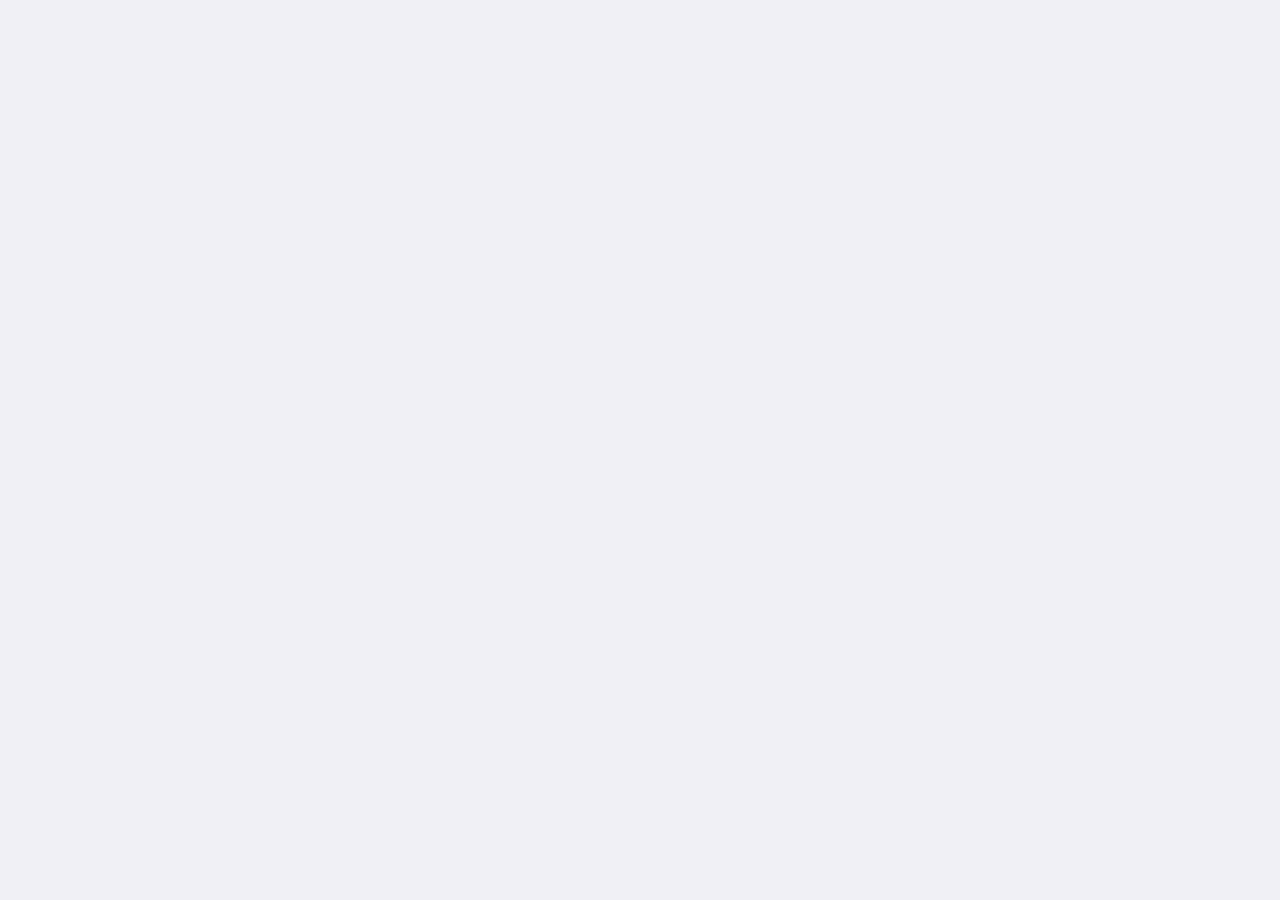
==== www/index.html @ 2f820b58 "Add GitHub source link in controls header" ====
<!DOCTYPE html>
<html lang="en">
<head>
    <meta charset="utf-8">
    <meta name="viewport" content="width=device-width, initial-scale=1">
    <title>Rhuidean Studio</title>
    <link rel="icon" href="favicon.svg" type="image/svg+xml">
    <link rel="stylesheet" href="style.css">
</head>
<body>
    <div id="app">
        <canvas id="canvas"></canvas>
        <canvas id="bloom-canvas"></canvas>
        <div id="controls">
            <button id="controls-toggle" aria-label="Toggle controls">&#9660;</button>
            <h1>
                <img src="favicon.svg" alt="" width="24" height="24" style="vertical-align: middle; margin-right: 6px;">Rhuidean Studio
                <a href="https://github.com/theherk/rhuidean-studio" target="_blank" rel="noopener" aria-label="Source on GitHub" class="github-link">
                    <svg width="18" height="18" viewBox="0 0 16 16" fill="currentColor"><path d="M8 0C3.58 0 0 3.58 0 8c0 3.54 2.29 6.53 5.47 7.59.4.07.55-.17.55-.38 0-.19-.01-.82-.01-1.49-2.01.37-2.53-.49-2.69-.94-.09-.23-.48-.94-.82-1.13-.28-.15-.68-.52-.01-.53.63-.01 1.08.58 1.23.82.72 1.21 1.87.87 2.33.66.07-.52.28-.87.51-1.07-1.78-.2-3.64-.89-3.64-3.95 0-.87.31-1.59.82-2.15-.08-.2-.36-1.02.08-2.12 0 0 .67-.21 2.2.82.64-.18 1.32-.27 2-.27s1.36.09 2 .27c1.53-1.04 2.2-.82 2.2-.82.44 1.1.16 1.92.08 2.12.51.56.82 1.27.82 2.15 0 3.07-1.87 3.75-3.65 3.95.29.25.54.73.54 1.48 0 1.07-.01 1.93-.01 2.2 0 .21.15.46.55.38A8.01 8.01 0 0016 8c0-4.42-3.58-8-8-8z"/></svg>
                </a>
            </h1>

            <div class="control-group" title="Velocity ratio between inner and outer orbits; controls the polyrhythmic convergence pattern">
                <label for="ratio">Ratio</label>
                <select id="ratio"></select>
            </div>

            <div class="control-group" id="custom-ratio-group" style="display:none">
                <label>Custom</label>
                <div class="inline">
                    <input type="number" id="custom-p" min="1" max="99" value="3">
                    <span>/</span>
                    <input type="number" id="custom-q" min="1" max="99" value="2">
                    <span id="custom-name"></span>
                </div>
            </div>

            <div class="control-group" title="Number of concentric orbiting circles">
                <label for="orbits">Orbits: <span id="orbits-val">12</span></label>
                <input type="range" id="orbits" min="4" max="32" value="12">
            </div>

            <div class="control-group" title="How speeds are distributed between inner and outer orbits">
                <label for="velocity-mode">Velocity</label>
                <select id="velocity-mode">
                    <option value="linear" title="Evenly spaced speeds between inner and outer">Linear</option>
                    <option value="geometric" title="Exponentially spaced speeds">Geometric</option>
                    <option value="inverse_square" title="Kepler-like: faster orbits closer to center">Inverse-Square</option>
                    <option value="harmonic_series" title="Speeds follow the harmonic series 1/n">Harmonic Series</option>
                    <option value="integer_harmonic" title="Speeds rounded to integer multiples of the base">Integer Harmonic</option>
                </select>
            </div>

            <div class="control-group" title="Pitch mapping system; determines the frequency each orbit plays on crossing">
                <label for="tuning">Tuning</label>
                <select id="tuning">
                    <option value="overtone" title="Frequencies are integer multiples of the base">Overtone Series</option>
                    <option value="equal_temperament" title="Octave divided into N equal semitones">Equal Temperament</option>
                    <option value="just_intonation" title="Frequencies from pure whole-number ratios">Just Intonation</option>
                    <option value="pythagorean" title="Frequencies from stacked perfect fifths (3/2)">Pythagorean</option>
                </select>
            </div>

            <div class="control-group" title="Oscillator shape; affects the timbre of triggered tones">
                <label for="waveform">Waveform</label>
                <select id="waveform">
                    <option value="sine">Sine</option>
                    <option value="triangle">Triangle</option>
                    <option value="square">Square</option>
                    <option value="sawtooth">Sawtooth</option>
                </select>
            </div>

            <div class="control-group" title="Number of reference lines; orbits trigger on each crossing">
                <label for="subdivisions">Subdivisions: <span id="subdivisions-val">1</span></label>
                <input type="range" id="subdivisions" min="1" max="12" value="1">
            </div>

            <div class="control-group" title="Simulation speed multiplier; negative values reverse direction">
                <label for="speed">Speed: <span id="speed-val">1.0</span>x</label>
                <input type="range" id="speed" min="-5" max="5" step="0.1" value="1">
            </div>

            <div class="control-group" title="Root frequency in Hz; all orbit pitches are derived from this">
                <label for="base-freq">Base: <span id="freq-val">220</span> Hz</label>
                <input type="range" id="base-freq" min="55" max="880" step="1" value="220">
            </div>

            <div class="buttons">
                <button id="btn-start">Start</button>
                <button id="btn-stop" disabled>Stop</button>
                <button id="btn-reset" title="Reset orbit positions to start">Reset</button>
                <button id="btn-defaults" title="Restore all controls to default values">Defaults</button>
            </div>

            <details class="advanced-section">
                <summary>Advanced Audio</summary>

                <div class="control-group" title="Low-pass filter with resonant sweep on each trigger">
                    <label>
                        <input type="checkbox" id="filter-enabled"> Filter Envelope
                    </label>
                </div>

                <div class="control-group" title="Filter cutoff target frequency in Hz">
                    <label for="filter-cutoff">Cutoff: <span id="cutoff-val">4000</span> Hz</label>
                    <input type="range" id="filter-cutoff" min="200" max="12000" step="100" value="4000">
                </div>

                <div class="control-group" title="Filter resonance peak intensity">
                    <label for="filter-resonance">Resonance: <span id="resonance-val">2.0</span></label>
                    <input type="range" id="filter-resonance" min="0.1" max="20" step="0.1" value="2">
                </div>

                <div class="control-group" title="Feedback delay mix level">
                    <label for="delay-wet">Delay: <span id="delay-wet-val">0%</span></label>
                    <input type="range" id="delay-wet" min="0" max="1" step="0.01" value="0">
                </div>

                <div class="control-group" title="Delay time between echoes in seconds">
                    <label for="delay-time">Delay Time: <span id="delay-time-val">0.30</span>s</label>
                    <input type="range" id="delay-time" min="0.05" max="1.5" step="0.01" value="0.3">
                </div>

                <div class="control-group" title="How much signal feeds back into the delay line">
                    <label for="delay-feedback">Feedback: <span id="delay-fb-val">40%</span></label>
                    <input type="range" id="delay-feedback" min="0" max="0.95" step="0.01" value="0.4">
                </div>

                <div class="control-group" title="Spread orbits across the stereo field (inner=left, outer=right)">
                    <label>
                        <input type="checkbox" id="stereo-enabled"> Stereo Panning
                    </label>
                </div>

                <div class="control-group" title="Random pitch variation per orbit in cents">
                    <label for="detune">Detune: <span id="detune-val">0</span> cents</label>
                    <input type="range" id="detune" min="0" max="50" step="1" value="0">
                </div>

                <div class="control-group" title="Trigger a chord interval derived from the selected ratio on each crossing">
                    <label>
                        <input type="checkbox" id="chord-enabled"> Chord Mode
                    </label>
                </div>
            </details>

            <details class="advanced-section">
                <summary>Advanced Visual</summary>

                <div class="control-group" title="Draw connecting lines between orbits on convergence events">
                    <label>
                        <input type="checkbox" id="convergence-lines"> Convergence Lines
                    </label>
                </div>

                <div class="control-group" title="Persistent fading trails that accumulate into spirograph patterns">
                    <label>
                        <input type="checkbox" id="spiral-trails"> Spiral Trails
                    </label>
                </div>

                <div class="control-group" title="How the traced point is computed between orbits">
                    <label for="spiral-mode">Spiral Mode</label>
                    <select id="spiral-mode">
                        <option value="epitrochoid" title="Single trace from inner+outer orbit angles, like a spirograph pen">Epitrochoid</option>
                        <option value="adjacent" title="One trace per adjacent orbit pair">Adjacent</option>
                        <option value="star" title="Traces from inner orbit to evenly spaced outer orbits">Star</option>
                        <option value="lissajous" title="Traces from mirrored orbit pairs (inner/outer, 2nd/2nd-last, etc.)">Lissajous</option>
                    </select>
                </div>

                <div class="control-group" title="Controls the blend position between the two reference points">
                    <label for="spiral-blend">Blend: <span id="spiral-blend-val">50%</span></label>
                    <input type="range" id="spiral-blend" min="0" max="100" step="1" value="50">
                </div>

                <div class="control-group" title="Color palette for the visualization">
                    <label for="theme">Theme</label>
                    <select id="theme">
                        <option value="default">Default</option>
                        <option value="warm">Warm</option>
                        <option value="cool">Cool</option>
                        <option value="mono">Monochrome</option>
                        <option value="high_contrast">High Contrast</option>
                    </select>
                </div>

                <div class="control-group" title="Add a soft glow bloom effect over the visualization">
                    <label>
                        <input type="checkbox" id="bloom-enabled"> Bloom / Glow
                    </label>
                </div>

                <div class="control-group" title="Intensity of the bloom glow effect">
                    <label for="bloom-intensity">Bloom: <span id="bloom-val">50%</span></label>
                    <input type="range" id="bloom-intensity" min="0" max="100" step="1" value="50">
                </div>
            </details>
        </div>
    </div>
    <script type="module" src="main.js"></script>
</body>
</html>
---- www/style.css ----
* {
    margin: 0;
    padding: 0;
    box-sizing: border-box;
}

:root {
    --bg: rgb(10, 10, 15);
    --panel-bg: rgba(20, 20, 30, 0.95);
    --text: #ccc;
    --text-muted: #888;
    --text-bright: #eee;
    --border: rgba(255, 255, 255, 0.06);
    --input-bg: rgba(255, 255, 255, 0.06);
    --input-border: rgba(255, 255, 255, 0.1);
    --input-focus: rgba(255, 255, 255, 0.25);
    --btn-bg: rgba(255, 255, 255, 0.08);
    --btn-hover: rgba(255, 255, 255, 0.15);
    --btn-border: rgba(255, 255, 255, 0.12);
    --thumb: #aaa;
    --range-bg: rgba(255, 255, 255, 0.08);
    --optgroup-color: #999;
    --option-color: #ddd;
    --custom-name: #8a8;
    --inline-span: #666;
    --adv-label: #bbb;
    --accent: #888;
    color-scheme: dark;
}

@media (prefers-color-scheme: light) {
    :root {
        --bg: rgb(240, 240, 245);
        --panel-bg: rgba(245, 245, 250, 0.97);
        --text: #333;
        --text-muted: #777;
        --text-bright: #111;
        --border: rgba(0, 0, 0, 0.1);
        --input-bg: rgba(0, 0, 0, 0.04);
        --input-border: rgba(0, 0, 0, 0.15);
        --input-focus: rgba(0, 0, 0, 0.3);
        --btn-bg: rgba(0, 0, 0, 0.06);
        --btn-hover: rgba(0, 0, 0, 0.12);
        --btn-border: rgba(0, 0, 0, 0.15);
        --thumb: #666;
        --range-bg: rgba(0, 0, 0, 0.1);
        --optgroup-color: #555;
        --option-color: #333;
        --custom-name: #4a7a4a;
        --inline-span: #999;
        --adv-label: #555;
        --accent: #666;
        color-scheme: light;
    }
}

body {
    background: var(--bg);
    color: var(--text);
    font-family: "SF Mono", "Fira Code", "Cascadia Code", monospace;
    font-size: 13px;
    overflow: hidden;
    height: 100vh;
    height: 100dvh;
    width: 100vw;
}

#app {
    display: flex;
    height: 100vh;
    height: 100dvh;
    width: 100vw;
    position: relative;
}

#canvas {
    flex: 1;
    display: block;
    width: 100%;
    height: 100%;
}

#bloom-canvas {
    position: absolute;
    top: 0;
    left: 0;
    pointer-events: none;
    filter: blur(12px);
    opacity: 0;
    mix-blend-mode: screen;
    display: none;
}

#controls {
    width: 280px;
    min-width: 280px;
    padding: 20px;
    background: var(--panel-bg);
    border-left: 1px solid var(--border);
    overflow-y: auto;
    display: flex;
    flex-direction: column;
    gap: 14px;
}

#controls-toggle {
    display: none;
}

h1 {
    font-size: 16px;
    font-weight: 600;
    color: var(--text-bright);
    letter-spacing: 0.1em;
    margin-bottom: 4px;
    display: flex;
    align-items: center;
}

.github-link {
    margin-left: auto;
    color: var(--text-muted);
    display: flex;
    transition: color 0.15s;
}

.github-link:hover {
    color: var(--text-bright);
}

.control-group {
    display: flex;
    flex-direction: column;
    gap: 4px;
}

label {
    font-size: 11px;
    text-transform: uppercase;
    letter-spacing: 0.08em;
    color: var(--text-muted);
}

select,
input[type="number"] {
    background: var(--input-bg);
    color: var(--text);
    border: 1px solid var(--input-border);
    border-radius: 4px;
    padding: 6px 8px;
    font-family: inherit;
    font-size: 12px;
    outline: none;
}

select:focus,
input[type="number"]:focus {
    border-color: var(--input-focus);
}

input[type="range"] {
    -webkit-appearance: none;
    appearance: none;
    background: var(--range-bg);
    height: 4px;
    border-radius: 2px;
    outline: none;
}

input[type="range"]::-webkit-slider-thumb {
    -webkit-appearance: none;
    appearance: none;
    width: 14px;
    height: 14px;
    border-radius: 50%;
    background: var(--thumb);
    cursor: pointer;
}

.inline {
    display: flex;
    align-items: center;
    gap: 6px;
}

.inline input[type="number"] {
    width: 50px;
}

.inline span {
    color: var(--inline-span);
    font-size: 12px;
}

#custom-name {
    color: var(--custom-name);
    font-size: 11px;
    font-style: italic;
}

.buttons {
    display: flex;
    gap: 8px;
    margin-top: 6px;
    flex-wrap: wrap;
}

button {
    flex: 1;
    padding: 8px 0;
    background: var(--btn-bg);
    color: var(--text);
    border: 1px solid var(--btn-border);
    border-radius: 4px;
    font-family: inherit;
    font-size: 12px;
    cursor: pointer;
    transition: background 0.15s;
    min-width: 60px;
}

button:hover:not(:disabled) {
    background: var(--btn-hover);
}

button:disabled {
    opacity: 0.3;
    cursor: default;
}

optgroup {
    font-style: normal;
    font-weight: 600;
    color: var(--optgroup-color);
}

option {
    font-weight: 400;
    color: var(--option-color);
    padding: 2px 4px;
}

.advanced-section {
    border: 1px solid var(--border);
    border-radius: 4px;
    padding: 0;
}

.advanced-section summary {
    font-size: 11px;
    text-transform: uppercase;
    letter-spacing: 0.08em;
    color: var(--text-muted);
    cursor: pointer;
    padding: 8px 10px;
    user-select: none;
}

.advanced-section summary:hover {
    color: var(--text);
}

.advanced-section[open] summary {
    border-bottom: 1px solid var(--border);
    margin-bottom: 10px;
}

.advanced-section[open] {
    padding: 0 10px 10px;
}

.advanced-section .control-group {
    margin-bottom: 10px;
}

.advanced-section .control-group:last-child {
    margin-bottom: 0;
}

input[type="checkbox"] {
    accent-color: var(--accent);
    vertical-align: middle;
    margin-right: 4px;
}

.advanced-section label {
    text-transform: none;
    font-size: 12px;
    color: var(--adv-label);
    letter-spacing: normal;
}

@media (max-width: 720px) {
    #app {
        flex-direction: column;
    }

    #canvas {
        flex: 1;
        min-height: 0;
    }

    #bloom-canvas {
        width: 100% !important;
        height: var(--canvas-height, 50vh) !important;
    }

    #controls {
        width: 100%;
        min-width: unset;
        max-height: 45dvh;
        border-left: none;
        border-top: 1px solid var(--border);
        padding: 14px 16px;
        gap: 12px;
        overflow-y: auto;
        -webkit-overflow-scrolling: touch;
    }

    #controls.collapsed {
        max-height: 44px;
        overflow: hidden;
        padding-bottom: 0;
    }

    #controls-toggle {
        display: block;
        position: absolute;
        top: 0;
        right: 0;
        background: none;
        border: none;
        color: var(--text-muted);
        font-size: 18px;
        padding: 8px 12px;
        min-width: unset;
        flex: none;
        z-index: 1;
    }

    #controls-toggle:hover {
        color: var(--text);
    }

    h1 {
        font-size: 14px;
        position: relative;
    }

    input[type="range"]::-webkit-slider-thumb {
        width: 20px;
        height: 20px;
    }

    input[type="range"] {
        height: 6px;
    }

    select,
    input[type="number"] {
        padding: 8px 10px;
        font-size: 14px;
    }

    button {
        padding: 10px 0;
        font-size: 13px;
    }

    .buttons {
        gap: 6px;
    }
}
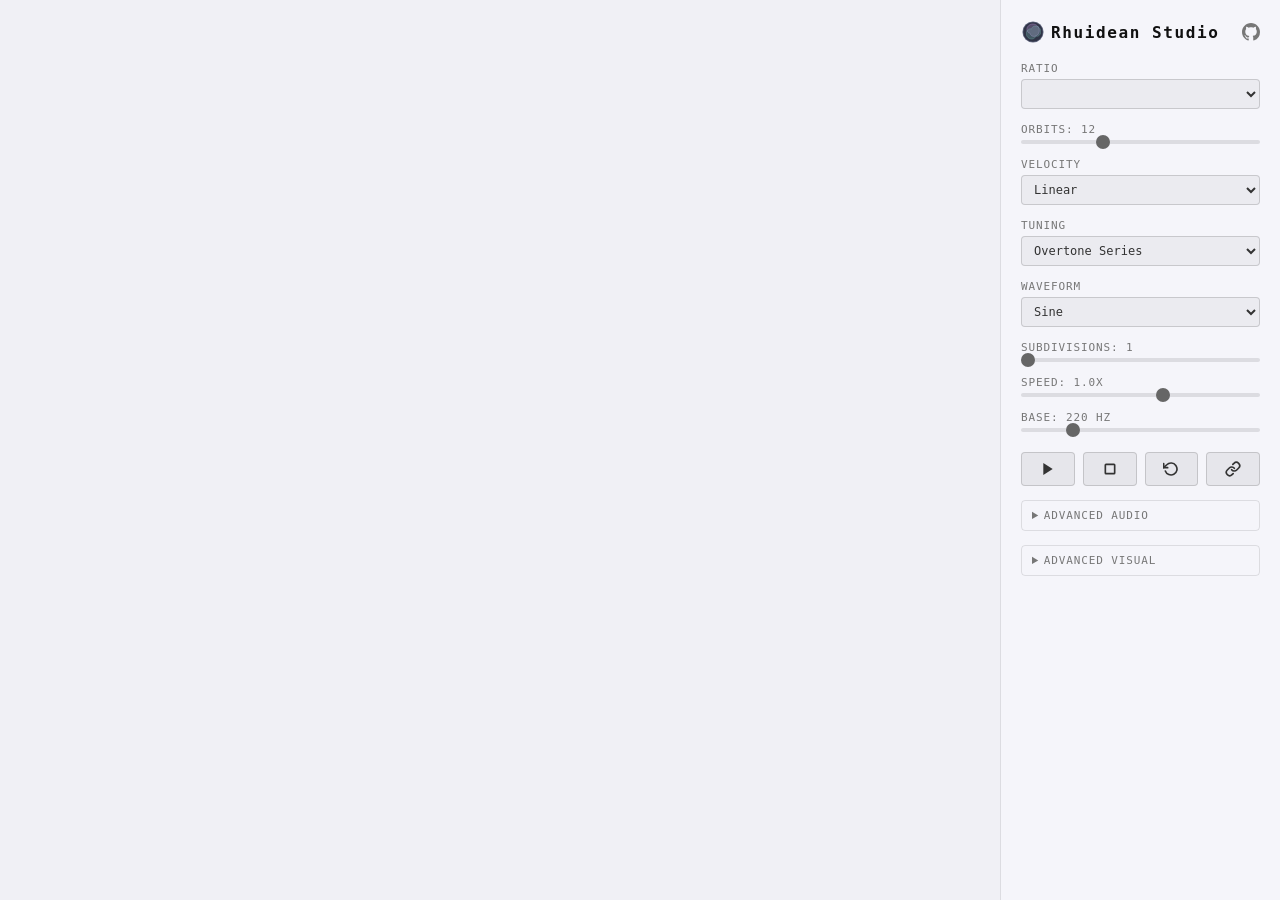
==== commit 5eec0aed: "Consolidate canvas sizing and wrap canvases in container div" ====
--- a/www/index.html
+++ b/www/index.html
@@ -4,13 +4,21 @@
     <meta charset="utf-8">
     <meta name="viewport" content="width=device-width, initial-scale=1">
     <title>Rhuidean Studio</title>
+    <meta property="og:title" content="Rhuidean Studio">
+    <meta property="og:description" content="A polyrhythmic orbital music visualizer.">
+    <meta property="og:image" content="https://rhuidean.studio/og-image.png">
+    <meta property="og:url" content="https://rhuidean.studio">
+    <meta property="og:type" content="website">
+    <meta name="twitter:card" content="summary_large_image">
     <link rel="icon" href="favicon.svg" type="image/svg+xml">
     <link rel="stylesheet" href="style.css">
 </head>
 <body>
     <div id="app">
-        <canvas id="canvas"></canvas>
-        <canvas id="bloom-canvas"></canvas>
+        <div id="canvas-root">
+            <canvas id="canvas"></canvas>
+            <canvas id="bloom-canvas"></canvas>
+        </div>
         <div id="controls">
             <button id="controls-toggle" aria-label="Toggle controls">&#9660;</button>
             <h1>
@@ -37,7 +45,7 @@
 
             <div class="control-group" title="Number of concentric orbiting circles">
                 <label for="orbits">Orbits: <span id="orbits-val">12</span></label>
-                <input type="range" id="orbits" min="4" max="32" value="12">
+                <input type="range" id="orbits" min="2" max="32" value="12">
             </div>
 
             <div class="control-group" title="How speeds are distributed between inner and outer orbits">
@@ -87,10 +95,10 @@
             </div>
 
             <div class="buttons">
-                <button id="btn-start">Start</button>
-                <button id="btn-stop" disabled>Stop</button>
-                <button id="btn-reset" title="Reset orbit positions to start">Reset</button>
-                <button id="btn-defaults" title="Restore all controls to default values">Defaults</button>
+                <button id="btn-play" title="Play / Pause"><svg width="16" height="16" viewBox="0 0 24 24" fill="currentColor"><polygon points="5,3 19,12 5,21"/></svg></button>
+                <button id="btn-reset" title="Reset orbit positions to start"><svg width="16" height="16" viewBox="0 0 24 24" fill="none" stroke="currentColor" stroke-width="2.5" stroke-linecap="round" stroke-linejoin="round"><rect x="5" y="5" width="14" height="14" rx="1"/></svg></button>
+                <button id="btn-defaults" title="Restore all controls to default values"><svg width="16" height="16" viewBox="0 0 24 24" fill="none" stroke="currentColor" stroke-width="2.5" stroke-linecap="round" stroke-linejoin="round"><polyline points="1,4 1,10 7,10"/><path d="M3.51 15a9 9 0 1 0 2.13-9.36L1 10"/></svg></button>
+                <button id="btn-share" title="Copy shareable URL to clipboard"><svg width="16" height="16" viewBox="0 0 24 24" fill="none" stroke="currentColor" stroke-width="2.5" stroke-linecap="round" stroke-linejoin="round"><path d="M10 13a5 5 0 0 0 7.54.54l3-3a5 5 0 0 0-7.07-7.07l-1.72 1.71"/><path d="M14 11a5 5 0 0 0-7.54-.54l-3 3a5 5 0 0 0 7.07 7.07l1.71-1.71"/></svg></button>
             </div>
 
             <details class="advanced-section">
--- a/www/style.css
+++ b/www/style.css
@@ -70,20 +70,23 @@
     height: 100vh;
     height: 100dvh;
     width: 100vw;
+}
+
+#canvas-root {
+    flex: 1;
     position: relative;
-}
-
-#canvas {
-    flex: 1;
-    display: block;
-    width: 100%;
-    height: 100%;
-}
-
-#bloom-canvas {
+    min-width: 0;
+}
+
+#canvas-root canvas {
     position: absolute;
     top: 0;
     left: 0;
+    width: 100%;
+    height: 100%;
+}
+
+#bloom-canvas {
     pointer-events: none;
     filter: blur(12px);
     opacity: 0;
@@ -216,7 +219,19 @@
     font-size: 12px;
     cursor: pointer;
     transition: background 0.15s;
-    min-width: 60px;
+    min-width: 40px;
+    display: flex;
+    align-items: center;
+    justify-content: center;
+}
+
+button svg {
+    display: block;
+}
+
+button.active {
+    background: var(--btn-hover);
+    border-color: var(--input-focus);
 }
 
 button:hover:not(:disabled) {
@@ -295,14 +310,8 @@
         flex-direction: column;
     }
 
-    #canvas {
-        flex: 1;
+    #canvas-root {
         min-height: 0;
-    }
-
-    #bloom-canvas {
-        width: 100% !important;
-        height: var(--canvas-height, 50vh) !important;
     }
 
     #controls {
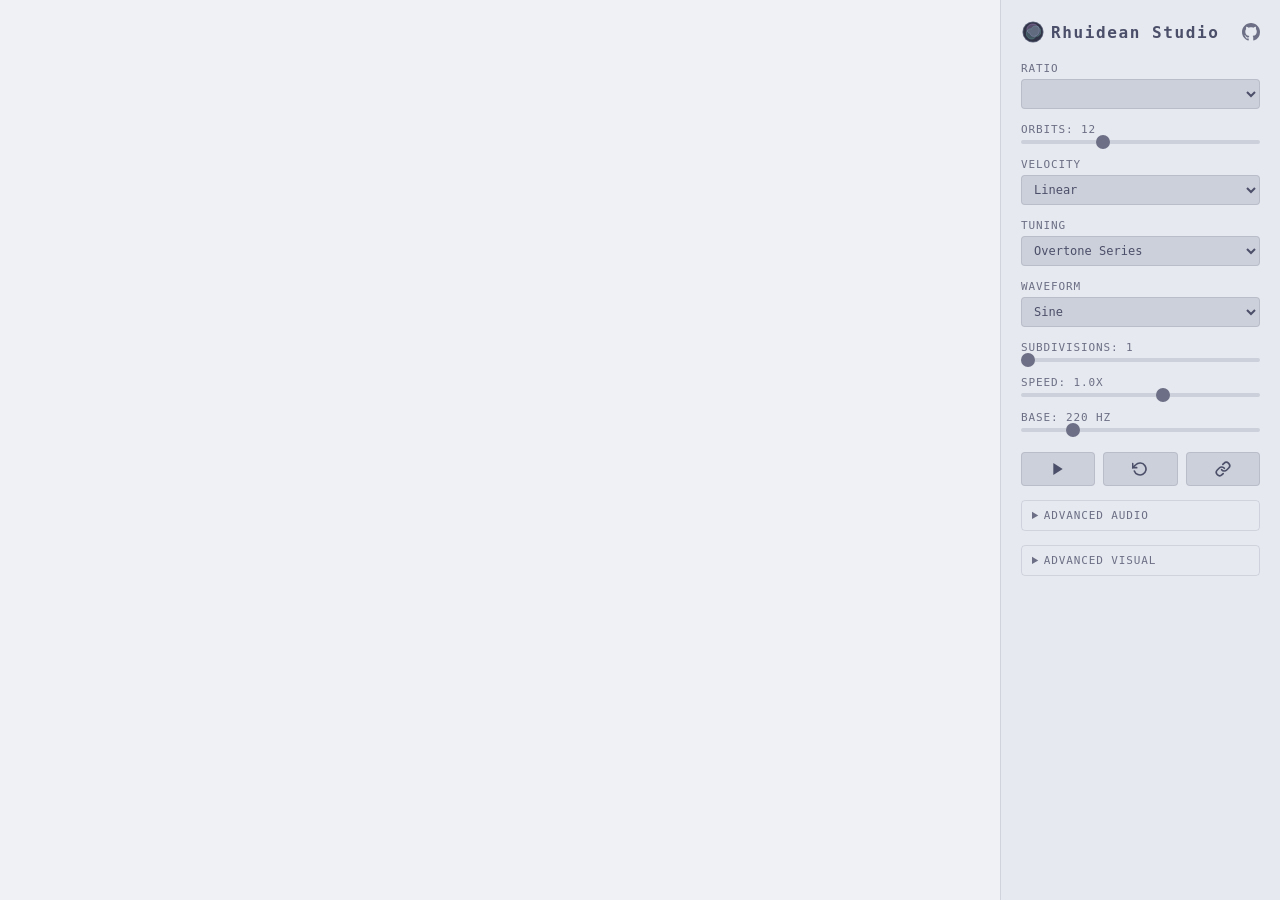
==== commit a660fdc2: "Add Catppuccin themes, semantic color variables, and two-stage reset button" ====
--- a/www/index.html
+++ b/www/index.html
@@ -96,8 +96,7 @@
 
             <div class="buttons">
                 <button id="btn-play" title="Play / Pause"><svg width="16" height="16" viewBox="0 0 24 24" fill="currentColor"><polygon points="5,3 19,12 5,21"/></svg></button>
-                <button id="btn-reset" title="Reset orbit positions to start"><svg width="16" height="16" viewBox="0 0 24 24" fill="none" stroke="currentColor" stroke-width="2.5" stroke-linecap="round" stroke-linejoin="round"><rect x="5" y="5" width="14" height="14" rx="1"/></svg></button>
-                <button id="btn-defaults" title="Restore all controls to default values"><svg width="16" height="16" viewBox="0 0 24 24" fill="none" stroke="currentColor" stroke-width="2.5" stroke-linecap="round" stroke-linejoin="round"><polyline points="1,4 1,10 7,10"/><path d="M3.51 15a9 9 0 1 0 2.13-9.36L1 10"/></svg></button>
+                <button id="btn-reset" title="Reset orbits. Click again quickly to restore all defaults."><svg width="16" height="16" viewBox="0 0 24 24" fill="none" stroke="currentColor" stroke-width="2.5" stroke-linecap="round" stroke-linejoin="round"><polyline points="1,4 1,10 7,10"/><path d="M3.51 15a9 9 0 1 0 2.13-9.36L1 10"/></svg></button>
                 <button id="btn-share" title="Copy shareable URL to clipboard"><svg width="16" height="16" viewBox="0 0 24 24" fill="none" stroke="currentColor" stroke-width="2.5" stroke-linecap="round" stroke-linejoin="round"><path d="M10 13a5 5 0 0 0 7.54.54l3-3a5 5 0 0 0-7.07-7.07l-1.72 1.71"/><path d="M14 11a5 5 0 0 0-7.54-.54l-3 3a5 5 0 0 0 7.07 7.07l1.71-1.71"/></svg></button>
             </div>
 
@@ -186,7 +185,8 @@
                 <div class="control-group" title="Color palette for the visualization">
                     <label for="theme">Theme</label>
                     <select id="theme">
-                        <option value="default">Default</option>
+                        <option value="catppuccin">Catppuccin</option>
+                        <option value="classic">Classic</option>
                         <option value="warm">Warm</option>
                         <option value="cool">Cool</option>
                         <option value="mono">Monochrome</option>
--- a/www/style.css
+++ b/www/style.css
@@ -5,51 +5,55 @@
 }
 
 :root {
-    --bg: rgb(10, 10, 15);
-    --panel-bg: rgba(20, 20, 30, 0.95);
-    --text: #ccc;
-    --text-muted: #888;
-    --text-bright: #eee;
-    --border: rgba(255, 255, 255, 0.06);
-    --input-bg: rgba(255, 255, 255, 0.06);
-    --input-border: rgba(255, 255, 255, 0.1);
-    --input-focus: rgba(255, 255, 255, 0.25);
-    --btn-bg: rgba(255, 255, 255, 0.08);
-    --btn-hover: rgba(255, 255, 255, 0.15);
-    --btn-border: rgba(255, 255, 255, 0.12);
-    --thumb: #aaa;
-    --range-bg: rgba(255, 255, 255, 0.08);
-    --optgroup-color: #999;
-    --option-color: #ddd;
-    --custom-name: #8a8;
-    --inline-span: #666;
-    --adv-label: #bbb;
-    --accent: #888;
+    --bg: #303446;
+    --panel-bg: #292c3c;
+    --text: #c6d0f5;
+    --text-muted: #a5adce;
+    --text-bright: #c6d0f5;
+    --border: rgba(115, 121, 148, 0.2);
+    --input-bg: #414559;
+    --input-border: rgba(115, 121, 148, 0.3);
+    --input-focus: rgba(115, 121, 148, 0.5);
+    --btn-bg: #414559;
+    --btn-hover: rgba(115, 121, 148, 0.3);
+    --btn-border: rgba(115, 121, 148, 0.3);
+    --thumb: #a5adce;
+    --range-bg: #414559;
+    --optgroup-color: #a5adce;
+    --option-color: #c6d0f5;
+    --custom-name: #a6d189;
+    --inline-span: #737994;
+    --adv-label: #a5adce;
+    --accent: #ca9ee6;
+    --active: #a6d189;
+    --alert: #e78284;
     color-scheme: dark;
 }
 
 @media (prefers-color-scheme: light) {
     :root {
-        --bg: rgb(240, 240, 245);
-        --panel-bg: rgba(245, 245, 250, 0.97);
-        --text: #333;
-        --text-muted: #777;
-        --text-bright: #111;
-        --border: rgba(0, 0, 0, 0.1);
-        --input-bg: rgba(0, 0, 0, 0.04);
-        --input-border: rgba(0, 0, 0, 0.15);
-        --input-focus: rgba(0, 0, 0, 0.3);
-        --btn-bg: rgba(0, 0, 0, 0.06);
-        --btn-hover: rgba(0, 0, 0, 0.12);
-        --btn-border: rgba(0, 0, 0, 0.15);
-        --thumb: #666;
-        --range-bg: rgba(0, 0, 0, 0.1);
-        --optgroup-color: #555;
-        --option-color: #333;
-        --custom-name: #4a7a4a;
-        --inline-span: #999;
-        --adv-label: #555;
-        --accent: #666;
+        --bg: #eff1f5;
+        --panel-bg: #e6e9ef;
+        --text: #4c4f69;
+        --text-muted: #6c6f85;
+        --text-bright: #4c4f69;
+        --border: rgba(156, 160, 176, 0.3);
+        --input-bg: #ccd0da;
+        --input-border: rgba(156, 160, 176, 0.4);
+        --input-focus: rgba(156, 160, 176, 0.6);
+        --btn-bg: #ccd0da;
+        --btn-hover: rgba(156, 160, 176, 0.4);
+        --btn-border: rgba(156, 160, 176, 0.4);
+        --thumb: #6c6f85;
+        --range-bg: #ccd0da;
+        --optgroup-color: #6c6f85;
+        --option-color: #4c4f69;
+        --custom-name: #40a02b;
+        --inline-span: #9ca0b0;
+        --adv-label: #6c6f85;
+        --accent: #8839ef;
+        --active: #40a02b;
+        --alert: #d20f39;
         color-scheme: light;
     }
 }
@@ -218,7 +222,7 @@
     font-family: inherit;
     font-size: 12px;
     cursor: pointer;
-    transition: background 0.15s;
+    transition: background 0.15s, color 0.15s, border-color 0.15s;
     min-width: 40px;
     display: flex;
     align-items: center;
@@ -230,8 +234,11 @@
 }
 
 button.active {
-    background: var(--btn-hover);
-    border-color: var(--input-focus);
+    color: var(--active);
+}
+
+button.primed {
+    color: var(--alert);
 }
 
 button:hover:not(:disabled) {
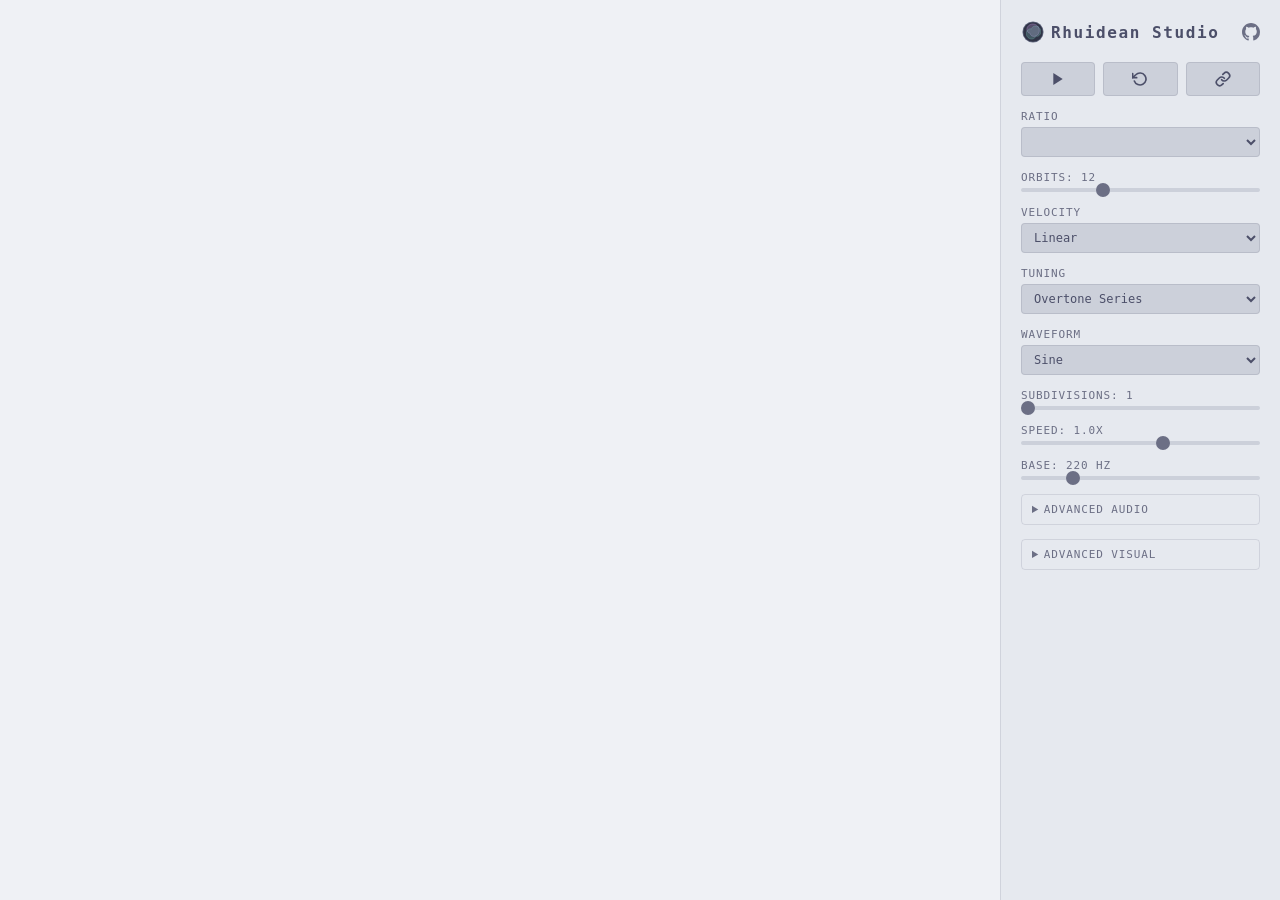
==== commit 9a0d4ade: "Move action buttons above controls for mobile accessibility" ====
--- a/www/index.html
+++ b/www/index.html
@@ -28,6 +28,12 @@
                 </a>
             </h1>
 
+            <div class="buttons">
+                <button id="btn-play" title="Play / Pause"><svg width="16" height="16" viewBox="0 0 24 24" fill="currentColor"><polygon points="5,3 19,12 5,21"/></svg></button>
+                <button id="btn-reset" title="Reset orbits. Click again quickly to restore all defaults."><svg width="16" height="16" viewBox="0 0 24 24" fill="none" stroke="currentColor" stroke-width="2.5" stroke-linecap="round" stroke-linejoin="round"><polyline points="1,4 1,10 7,10"/><path d="M3.51 15a9 9 0 1 0 2.13-9.36L1 10"/></svg></button>
+                <button id="btn-share" title="Copy shareable URL to clipboard"><svg width="16" height="16" viewBox="0 0 24 24" fill="none" stroke="currentColor" stroke-width="2.5" stroke-linecap="round" stroke-linejoin="round"><path d="M10 13a5 5 0 0 0 7.54.54l3-3a5 5 0 0 0-7.07-7.07l-1.72 1.71"/><path d="M14 11a5 5 0 0 0-7.54-.54l-3 3a5 5 0 0 0 7.07 7.07l1.71-1.71"/></svg></button>
+            </div>
+
             <div class="control-group" title="Velocity ratio between inner and outer orbits; controls the polyrhythmic convergence pattern">
                 <label for="ratio">Ratio</label>
                 <select id="ratio"></select>
@@ -92,12 +98,6 @@
             <div class="control-group" title="Root frequency in Hz; all orbit pitches are derived from this">
                 <label for="base-freq">Base: <span id="freq-val">220</span> Hz</label>
                 <input type="range" id="base-freq" min="55" max="880" step="1" value="220">
-            </div>
-
-            <div class="buttons">
-                <button id="btn-play" title="Play / Pause"><svg width="16" height="16" viewBox="0 0 24 24" fill="currentColor"><polygon points="5,3 19,12 5,21"/></svg></button>
-                <button id="btn-reset" title="Reset orbits. Click again quickly to restore all defaults."><svg width="16" height="16" viewBox="0 0 24 24" fill="none" stroke="currentColor" stroke-width="2.5" stroke-linecap="round" stroke-linejoin="round"><polyline points="1,4 1,10 7,10"/><path d="M3.51 15a9 9 0 1 0 2.13-9.36L1 10"/></svg></button>
-                <button id="btn-share" title="Copy shareable URL to clipboard"><svg width="16" height="16" viewBox="0 0 24 24" fill="none" stroke="currentColor" stroke-width="2.5" stroke-linecap="round" stroke-linejoin="round"><path d="M10 13a5 5 0 0 0 7.54.54l3-3a5 5 0 0 0-7.07-7.07l-1.72 1.71"/><path d="M14 11a5 5 0 0 0-7.54-.54l-3 3a5 5 0 0 0 7.07 7.07l1.71-1.71"/></svg></button>
             </div>
 
             <details class="advanced-section">
--- a/www/style.css
+++ b/www/style.css
@@ -208,7 +208,6 @@
 .buttons {
     display: flex;
     gap: 8px;
-    margin-top: 6px;
     flex-wrap: wrap;
 }
 
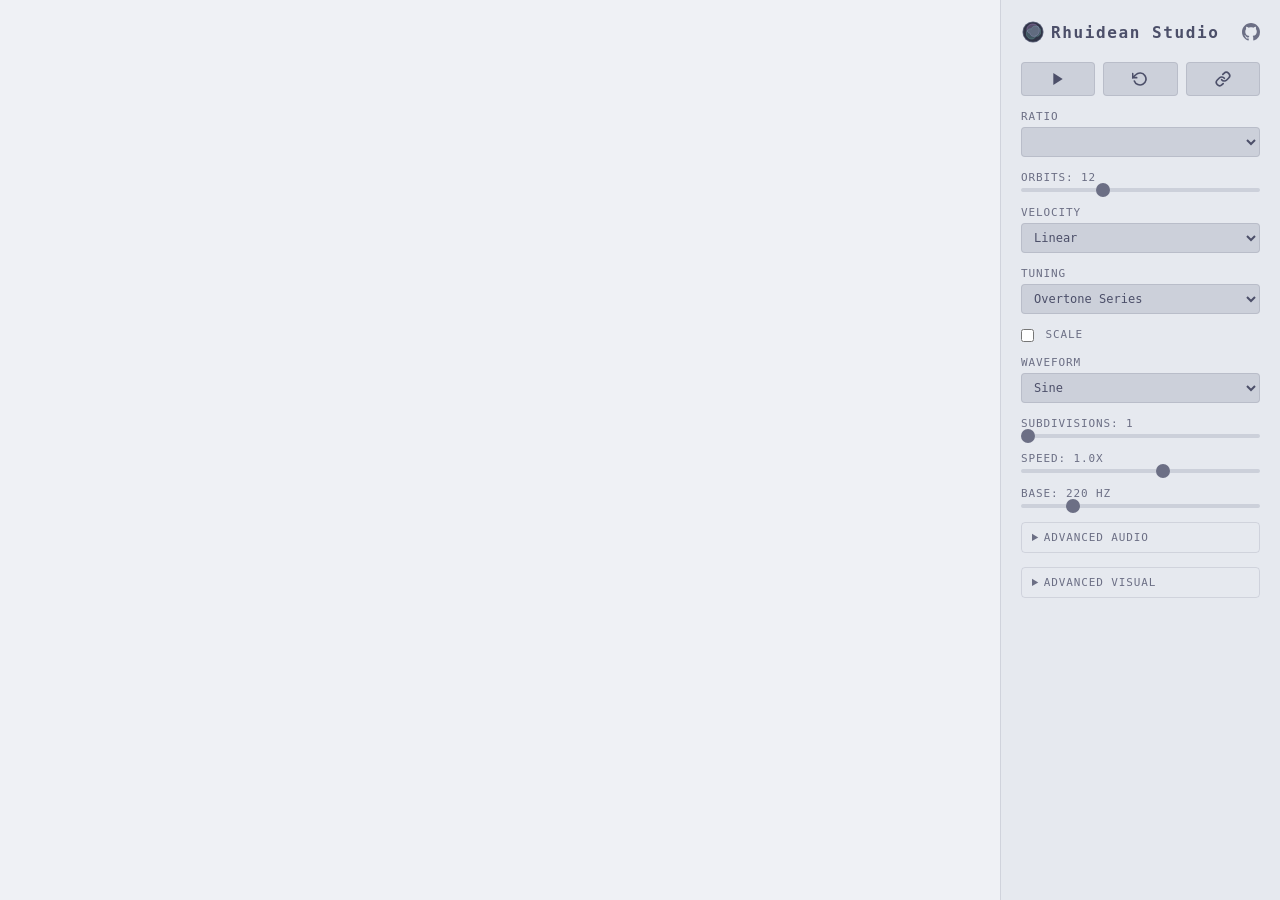
==== commit 12bbdc8c: "Add scale tones with diatonic modes, pentatonic, and other scales" ====
--- a/www/index.html
+++ b/www/index.html
@@ -75,6 +75,58 @@
                 </select>
             </div>
 
+            <div class="control-group" title="Assign each orbit to successive degrees of a musical scale">
+                <label>
+                    <input type="checkbox" id="scale-enabled"> Scale
+                </label>
+            </div>
+
+            <div id="scale-options" style="display:none">
+                <div class="control-group" title="Root note of the scale">
+                    <label for="scale-root">Root</label>
+                    <select id="scale-root">
+                        <option value="C">C</option>
+                        <option value="C#">C#</option>
+                        <option value="D">D</option>
+                        <option value="D#">D#</option>
+                        <option value="E">E</option>
+                        <option value="F">F</option>
+                        <option value="F#">F#</option>
+                        <option value="G">G</option>
+                        <option value="G#">G#</option>
+                        <option value="A" selected>A</option>
+                        <option value="A#">A#</option>
+                        <option value="B">B</option>
+                    </select>
+                </div>
+
+                <div class="control-group" title="Scale type to constrain pitches to">
+                    <label for="scale-type">Scale</label>
+                    <select id="scale-type">
+                        <optgroup label="Diatonic Modes">
+                            <option value="ionian">Ionian (Major)</option>
+                            <option value="dorian">Dorian</option>
+                            <option value="phrygian">Phrygian</option>
+                            <option value="lydian">Lydian</option>
+                            <option value="mixolydian">Mixolydian</option>
+                            <option value="aeolian">Aeolian (Minor)</option>
+                            <option value="locrian">Locrian</option>
+                        </optgroup>
+                        <optgroup label="Pentatonic">
+                            <option value="pentatonic_major">Major Pentatonic</option>
+                            <option value="pentatonic_minor">Minor Pentatonic</option>
+                        </optgroup>
+                        <optgroup label="Other">
+                            <option value="blues">Blues</option>
+                            <option value="whole_tone">Whole Tone</option>
+                            <option value="harmonic_minor">Harmonic Minor</option>
+                            <option value="melodic_minor">Melodic Minor</option>
+                            <option value="chromatic">Chromatic</option>
+                        </optgroup>
+                    </select>
+                </div>
+            </div>
+
             <div class="control-group" title="Oscillator shape; affects the timbre of triggered tones">
                 <label for="waveform">Waveform</label>
                 <select id="waveform">
